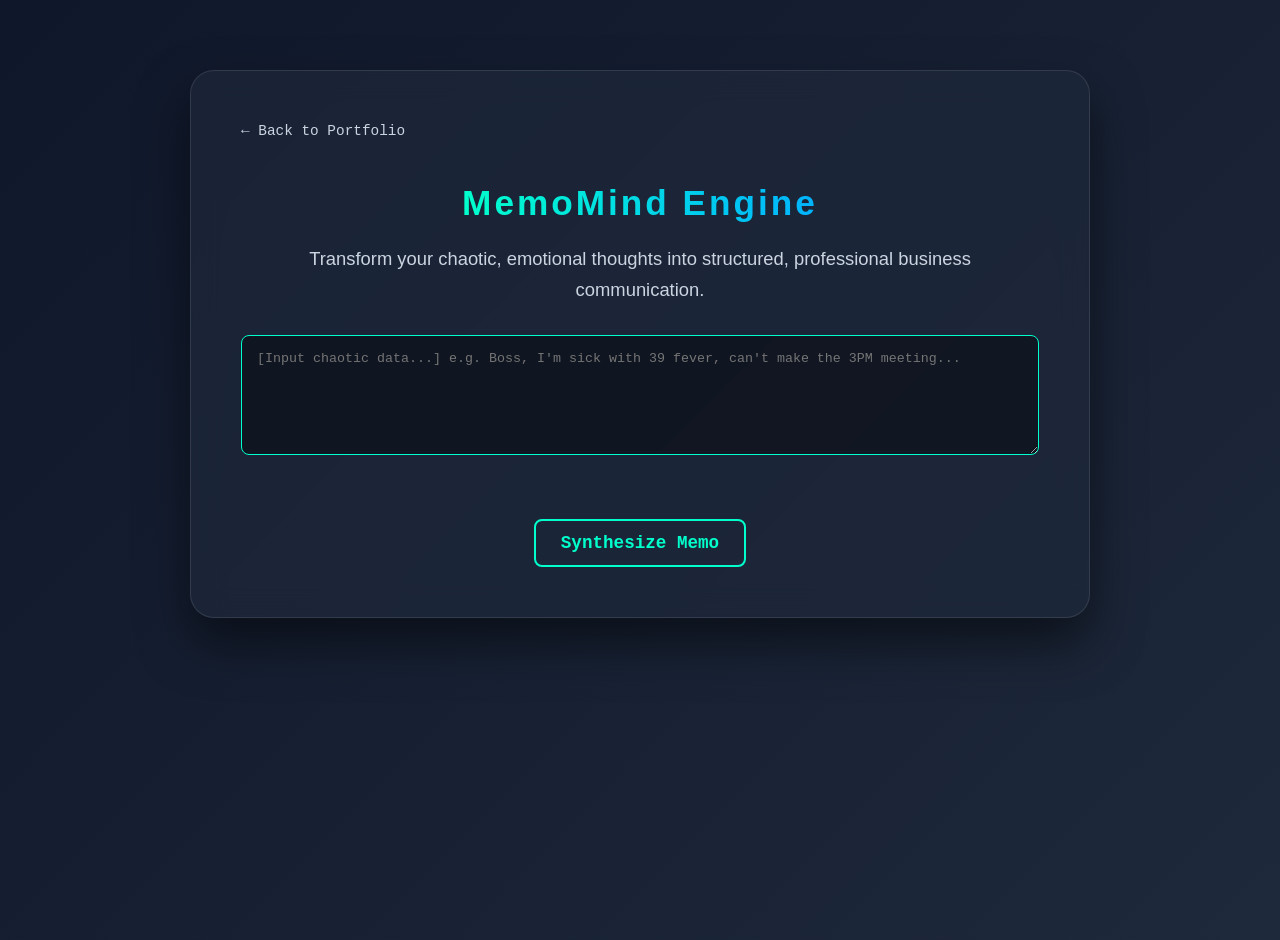
==== memomind.html @ 87969243 "Add files via upload" ====
<!DOCTYPE html>
<html lang="en">
<head>
    <meta charset="UTF-8">
    <meta name="viewport" content="width=device-width, initial-scale=1.0">
    <title>MemoMind • App</title>
    <link rel="stylesheet" href="style.css">
</head>
<body>
    <div class="site-container">
        <main class="content-section" style="margin-top: 50px;">
            <div class="glass-panel">
                <a href="index.html" class="back-link">← Back to Portfolio</a>
                
                <h1 class="main-title" style="font-size: 2.2em;">MemoMind Engine</h1>
                <p class="main-text">
                    Transform your chaotic, emotional thoughts into structured, professional business communication.
                </p>
                
                <textarea id="memo-input" class="cyber-input" placeholder="[Input chaotic data...] e.g. Boss, I'm sick with 39 fever, can't make the 3PM meeting..."></textarea>
                
                <button id="memo-btn" class="action-btn">Synthesize Memo</button>
                
                <div id="memo-output" class="cyber-output"></div>
            </div>
        </main>
    </div>

    <script>
        const memoBtn = document.getElementById('memo-btn');
        const memoInput = document.getElementById('memo-input');
        const memoOutput = document.getElementById('memo-output');

        memoBtn.addEventListener('click', function() {
            if (memoInput.value.trim() === "") return;

            // Текущая дата для письма (магия программирования!)
            const today = new Date().toLocaleDateString('en-US', { year: 'numeric', month: 'long', day: 'numeric' });

            memoBtn.style.display = 'none'; // Прячем кнопку на время загрузки
            memoOutput.style.display = 'block';
            memoOutput.innerHTML = "<span style='color:#00ffcc'>> SYNTHESIZING DATA... APPLYING PROFESSIONAL FILTERS...</span>";

            // Имитация работы нейросети (задержка 1.5 секунды)
            setTimeout(() => {
                memoOutput.innerHTML = `
<span style="color:#00b3ff; font-weight:bold;">TO:</span> [Relevant Stakeholders]<br>
<span style="color:#00b3ff; font-weight:bold;">FROM:</span> Tasnim<br>
<span style="color:#00b3ff; font-weight:bold;">DATE:</span> ${today}<br>
<span style="color:#00b3ff; font-weight:bold;">SUBJECT:</span> Urgent Status Update / Action Required<br>
<br>
<span style="color:#00b3ff; font-weight:bold;">BODY:</span><br>
This is an automated synthesis of the provided input. The core issue has been identified and logged. All relevant stakeholders will be informed accordingly, and alternative arrangements will be made to ensure workflow continuity.<br><br>
<span style="color:#00ffcc; font-size:0.8em;">> SYSTEM NOTE: Memo processing complete.</span>
                `;
                memoBtn.style.display = 'inline-block'; // Возвращаем кнопку
                memoBtn.innerText = "Synthesize Another Memo";
            }, 1500);
        });
    </script>
</body>
</html>
---- style.css ----
/* Глобальные стили: современный темный фон и чистые шрифты */
body {
    background: linear-gradient(135deg, #0f172a 0%, #1e293b 100%); /* Глубокий сине-серый градиент */
    color: #e2e8f0; /* Приятный светло-серый цвет текста */
    font-family: 'Segoe UI', Tahoma, Geneva, Verdana, sans-serif;
    margin: 0;
    display: flex;
    justify-content: center;
    min-height: 100vh;
    padding: 20px;
}

/* Контейнер сайта для центрирования */
.site-container {
    max-width: 900px;
    width: 100%;
}

/* Стили для секции с изображением */
.hero-section {
    width: 100%;
    margin-bottom: -40px; /* Картинка будет слегка заходить под стекло для объема */
    display: flex;
    justify-content: center;
    position: relative;
    z-index: 1;
}

.hero-image {
    max-width: 80%;
    height: auto;
    border-radius: 20px;
    box-shadow: 0 0 40px rgba(0, 255, 204, 0.2); /* Легкое бирюзовое свечение вокруг твоей классной картинки */
}

/* Эффект матового стекла (Glassmorphism) */
.glass-panel {
    background: rgba(30, 41, 59, 0.7); /* Полупрозрачный темный фон */
    backdrop-filter: blur(15px); /* Размытие того, что позади */
    -webkit-backdrop-filter: blur(15px);
    border: 1px solid rgba(255, 255, 255, 0.1); /* Тонкая светлая граница */
    border-radius: 24px;
    padding: 50px;
    box-shadow: 0 25px 50px rgba(0,0,0,0.5);
    text-align: center;
    position: relative;
    z-index: 2;
}

/* Главный заголовок с градиентом */
.main-title {
    font-size: 2.8em;
    letter-spacing: 3px;
    margin-bottom: 20px;
    background: linear-gradient(90deg, #00ffcc, #00b3ff); /* Бирюзово-синий градиент */
    -webkit-background-clip: text;
    -webkit-text-fill-color: transparent; 
    display: inline-block;
    font-weight: 800;
}

/* Подзаголовки */
.sub-title {
    font-size: 1.5em;
    color: #00ffcc; /* Неоновый бирюзовый */
    margin-top: 40px;
    margin-bottom: 15px;
    font-weight: 600;
}

/* Основной текст */
.main-text {
    font-size: 1.15em;
    line-height: 1.7;
    max-width: 85%;
    margin: 0 auto 30px auto;
    color: #cbd5e1;
}

/* Списки */
.skills-list {
    list-style: none;
    padding: 0;
    font-size: 1.1em;
    text-align: left;
    display: inline-block;
}

.skills-list li {
    margin-bottom: 12px;
    padding-left: 25px;
    position: relative;
}

.skills-list li:before {
    content: "▹"; /* Футуристичный треугольник вместо точки */
    color: #00ffcc;
    position: absolute;
    left: 0;
    font-weight: bold;
}

/* Секретная кнопка терминала */
.action-btn {
    background-color: transparent;
    color: #00ffcc;
    border: 2px solid #00ffcc;
    border-radius: 8px;
    padding: 12px 25px;
    font-family: 'Courier New', Courier, monospace;
    font-size: 1.1em;
    font-weight: bold;
    cursor: pointer;
    margin-top: 40px;
    transition: all 0.3s ease;
}

.action-btn:hover {
    background-color: #00ffcc;
    color: #0f172a;
    box-shadow: 0 0 20px rgba(0, 255, 204, 0.6); /* Кнопка загорается при наведении */
}

/* Блок секретного текста */
.hidden-text {
    display: none; 
    background: rgba(0, 0, 0, 0.4); /* Темная подложка для консоли */
    padding: 20px;
    border-radius: 8px;
    border-left: 3px solid #00ffcc;
    font-family: 'Courier New', Courier, monospace;
    color: #00ffcc; 
    margin-top: 20px;
    font-size: 1.1em;
    line-height: 1.5;
    text-align: left;
}
/* --- Стили для MemoMind App --- */
.back-link {
    display: inline-block;
    color: #cbd5e1;
    text-decoration: none;
    margin-bottom: 20px;
    font-size: 0.9em;
    font-family: 'Courier New', Courier, monospace;
    transition: 0.3s;
    text-align: left;
    width: 100%;
}

.back-link:hover {
    color: #00ffcc;
}

.cyber-input {
    width: 100%;
    height: 120px;
    background: rgba(0, 0, 0, 0.4); 
    border: 1px solid #00ffcc; 
    border-radius: 8px;
    color: #00ffcc;
    font-family: 'Courier New', Courier, monospace;
    padding: 15px;
    margin-bottom: 20px;
    box-sizing: border-box;
    resize: vertical;
}

.cyber-input:focus {
    outline: none;
    box-shadow: 0 0 15px rgba(0, 255, 204, 0.3); 
}

.cyber-output {
    display: none; 
    background: rgba(0, 0, 0, 0.6);
    border-left: 3px solid #00b3ff; 
    padding: 20px;
    margin-top: 20px;
    text-align: left;
    font-family: 'Courier New', Courier, monospace;
    color: #cbd5e1;
    font-size: 0.95em;
    line-height: 1.6;
}
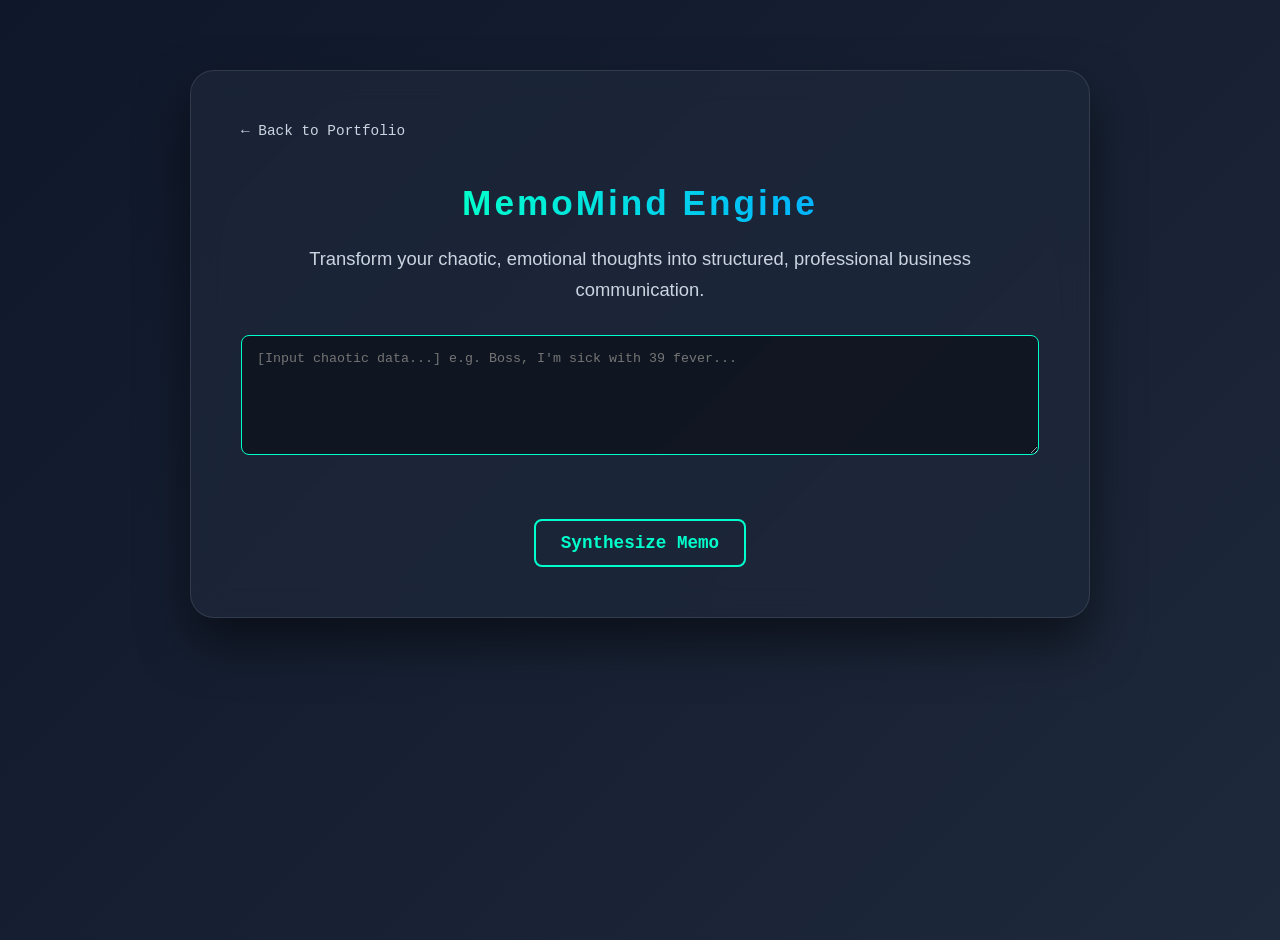
==== commit 3b6d8f64: "Add files via upload" ====
--- a/memomind.html
+++ b/memomind.html
@@ -17,10 +17,8 @@
                     Transform your chaotic, emotional thoughts into structured, professional business communication.
                 </p>
                 
-                <textarea id="memo-input" class="cyber-input" placeholder="[Input chaotic data...] e.g. Boss, I'm sick with 39 fever, can't make the 3PM meeting..."></textarea>
-                
+                <textarea id="memo-input" class="cyber-input" placeholder="[Input chaotic data...] e.g. Boss, I'm sick with 39 fever..."></textarea>
                 <button id="memo-btn" class="action-btn">Synthesize Memo</button>
-                
                 <div id="memo-output" class="cyber-output"></div>
             </div>
         </main>
@@ -32,28 +30,47 @@
         const memoOutput = document.getElementById('memo-output');
 
         memoBtn.addEventListener('click', function() {
-            if (memoInput.value.trim() === "") return;
+            const text = memoInput.value.trim().toLowerCase(); 
+            if (text === "") return;
 
-            // Текущая дата для письма (магия программирования!)
             const today = new Date().toLocaleDateString('en-US', { year: 'numeric', month: 'long', day: 'numeric' });
 
-            memoBtn.style.display = 'none'; // Прячем кнопку на время загрузки
+            memoBtn.style.display = 'none'; 
             memoOutput.style.display = 'block';
-            memoOutput.innerHTML = "<span style='color:#00ffcc'>> SYNTHESIZING DATA... APPLYING PROFESSIONAL FILTERS...</span>";
+            memoOutput.innerHTML = "<span style='color:#00ffcc'>> ANALYZING KEYWORDS... SYNTHESIZING LOGIC...</span>";
 
-            // Имитация работы нейросети (задержка 1.5 секунды)
             setTimeout(() => {
+                let to = "[Relevant Stakeholders]";
+                let subject = "Urgent Status Update / Action Required";
+                let body = "This is an automated synthesis of the provided input. The core issue has been identified and logged. All relevant stakeholders will be informed accordingly.";
+
+                if (text.includes("sick") || text.includes("fever") || text.includes("doctor") || text.includes("ill")) {
+                    to = "HR Department / Management";
+                    subject = "Notice of Absence Due to Illness";
+                    body = "Please be advised that I am currently experiencing health issues and am unable to attend work/meetings today. I will provide a doctor's note upon my return. Please reassign my urgent tasks as necessary.";
+                } 
+                else if (text.includes("math") || text.includes("prof") || text.includes("class") || text.includes("late") || text.includes("overslept")) {
+                    to = "Professor / Course Instructor";
+                    subject = "Apology for Tardy Arrival";
+                    body = "I am writing to sincerely apologize for missing the beginning of today's lecture due to an unforeseen scheduling failure. I will be present for the remainder of the session and will catch up on all missed materials.";
+                } 
+                else if (text.includes("server") || text.includes("boss") || text.includes("clients") || text.includes("down")) {
+                    to = "IT Support / Management Team";
+                    subject = "CRITICAL: Server Outage & Client Impact";
+                    body = "We are currently experiencing a critical server outage affecting client operations. Immediate intervention is required to stabilize the system and communicate with affected clients to minimize business impact.";
+                }
+
                 memoOutput.innerHTML = `
-<span style="color:#00b3ff; font-weight:bold;">TO:</span> [Relevant Stakeholders]<br>
+<span style="color:#00b3ff; font-weight:bold;">TO:</span> ${to}<br>
 <span style="color:#00b3ff; font-weight:bold;">FROM:</span> Tasnim<br>
 <span style="color:#00b3ff; font-weight:bold;">DATE:</span> ${today}<br>
-<span style="color:#00b3ff; font-weight:bold;">SUBJECT:</span> Urgent Status Update / Action Required<br>
+<span style="color:#00b3ff; font-weight:bold;">SUBJECT:</span> ${subject}<br>
 <br>
 <span style="color:#00b3ff; font-weight:bold;">BODY:</span><br>
-This is an automated synthesis of the provided input. The core issue has been identified and logged. All relevant stakeholders will be informed accordingly, and alternative arrangements will be made to ensure workflow continuity.<br><br>
-<span style="color:#00ffcc; font-size:0.8em;">> SYSTEM NOTE: Memo processing complete.</span>
+${body}<br><br>
+<span style="color:#00ffcc; font-size:0.8em;">> SYSTEM NOTE: Contextual processing complete.</span>
                 `;
-                memoBtn.style.display = 'inline-block'; // Возвращаем кнопку
+                memoBtn.style.display = 'inline-block'; 
                 memoBtn.innerText = "Synthesize Another Memo";
             }, 1500);
         });
